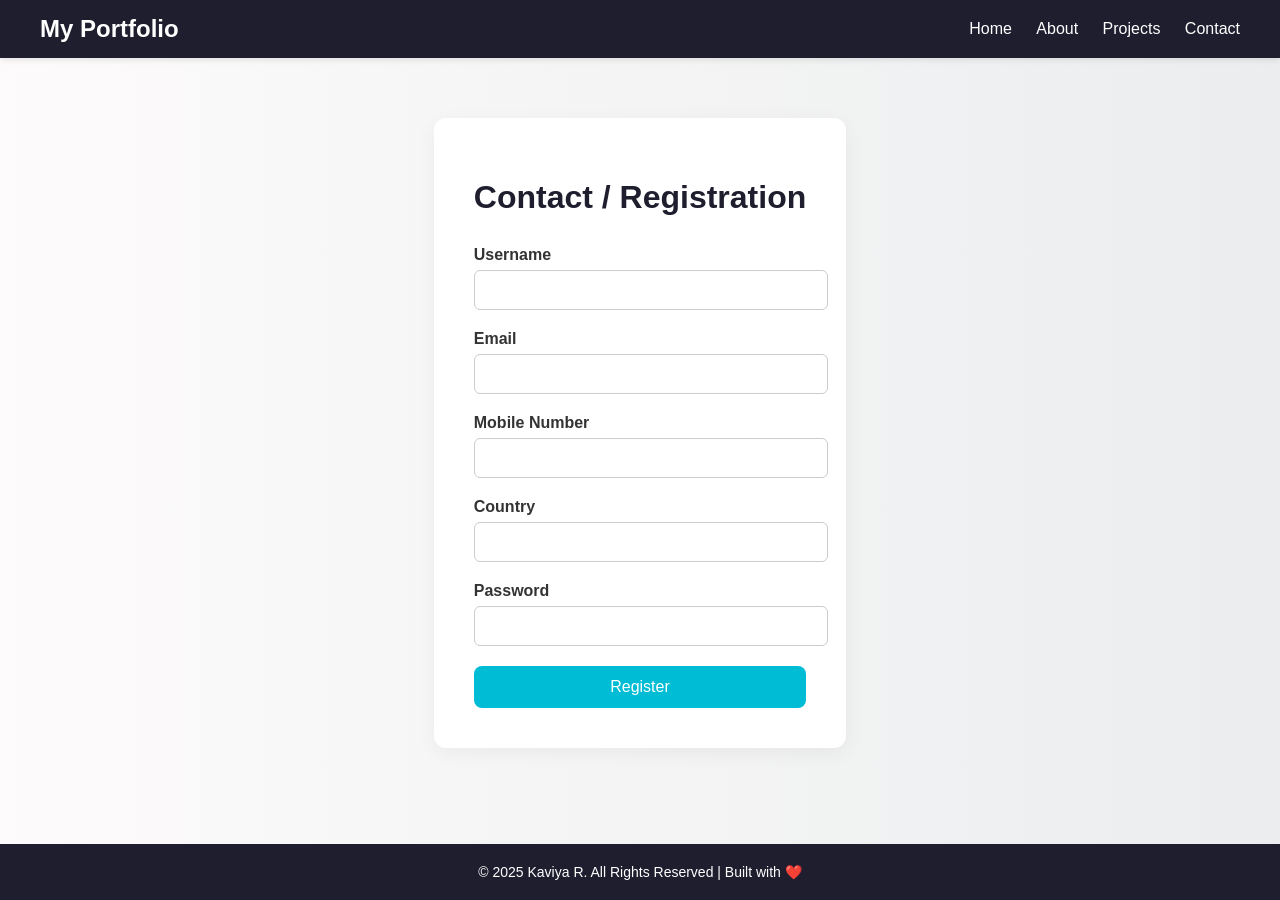
==== contact.html @ 436e2d33 "portfolio" ====
<!DOCTYPE html>
<html lang="en">
<head>
    <meta charset="UTF-8">
    <title>Contact - My Portfolio</title>
    <style>
        body {
            margin: 0;
            font-family: 'Segoe UI', sans-serif;
            background: linear-gradient(to right, #fdfbfb, #ebedee);
            color: #333;
            display: flex;
            flex-direction: column;
            min-height: 100vh;
        }

        .topnav {
            display: flex;
            justify-content: space-between;
            align-items: center;
            background-color: #1e1e2f;
            padding: 15px 40px;
            box-shadow: 0 2px 6px rgba(0,0,0,0.1);
        }

        .logo {
            font-size: 24px;
            font-weight: bold;
            color: #ffffff;
        }

        .nav-links a {
            margin-left: 20px;
            color: #ffffff;
            text-decoration: none;
            font-weight: 500;
            transition: color 0.3s;
        }

        .nav-links a:hover {
            color: #00bcd4;
        }

        .container {
            max-width: 600px;
            margin: 60px auto;
            background-color: #ffffff;
            padding: 40px;
            border-radius: 12px;
            box-shadow: 0 5px 20px rgba(0,0,0,0.05);
        }

        h1 {
            text-align: center;
            color: #1e1e2f;
            margin-bottom: 30px;
        }

        .form-group {
            margin-bottom: 20px;
        }

        label {
            display: block;
            margin-bottom: 6px;
            font-weight: 600;
        }

        input[type="text"],
        input[type="email"],
        input[type="password"] {
            width: 100%;
            padding: 10px;
            border: 1px solid #ccc;
            border-radius: 6px;
            font-size: 16px;
        }

        input[type="submit"] {
            width: 100%;
            background-color: #00bcd4;
            color: white;
            border: none;
            padding: 12px;
            font-size: 16px;
            border-radius: 8px;
            cursor: pointer;
            transition: background-color 0.3s;
        }

        input[type="submit"]:hover {
            background-color: #0198a8;
        }

        .footer {
            background-color: #1e1e2f;
            color: #ffffff;
            text-align: center;
            padding: 20px;
            font-size: 14px;
            margin-top: auto;
        }
    </style>
</head>
<body>

    <div class="topnav">
        <div class="logo">My Portfolio</div>
        <div class="nav-links">
            <a href="home.html">Home</a>
            <a href="about.html">About</a>
            <a href="projects.html">Projects</a>
            <a href="contact.html">Contact</a>
        </div>
    </div>

    <div class="container">
        <h1>Contact / Registration</h1>
        <form action="register.php" method="post">
            <div class="form-group">
                <label for="username">Username</label>
                <input type="text" id="username" name="username" required />
            </div>
            <div class="form-group">
                <label for="email">Email</label>
                <input type="email" id="email" name="email" required />
            </div>
            <div class="form-group">
                <label for="mobile">Mobile Number</label>
                <input type="text" id="mobile" name="mobile" required />
            </div>
            <div class="form-group">
                <label for="country">Country</label>
                <input type="text" id="country" name="country" required />
            </div>
            <div class="form-group">
                <label for="password">Password</label>
                <input type="password" id="password" name="password" required />
            </div>
            <input type="submit" value="Register" />
        </form>
    </div>

    <div class="footer">
        &copy; 2025 Kaviya R. All Rights Reserved | Built with ❤️
    </div>

</body>
</html>
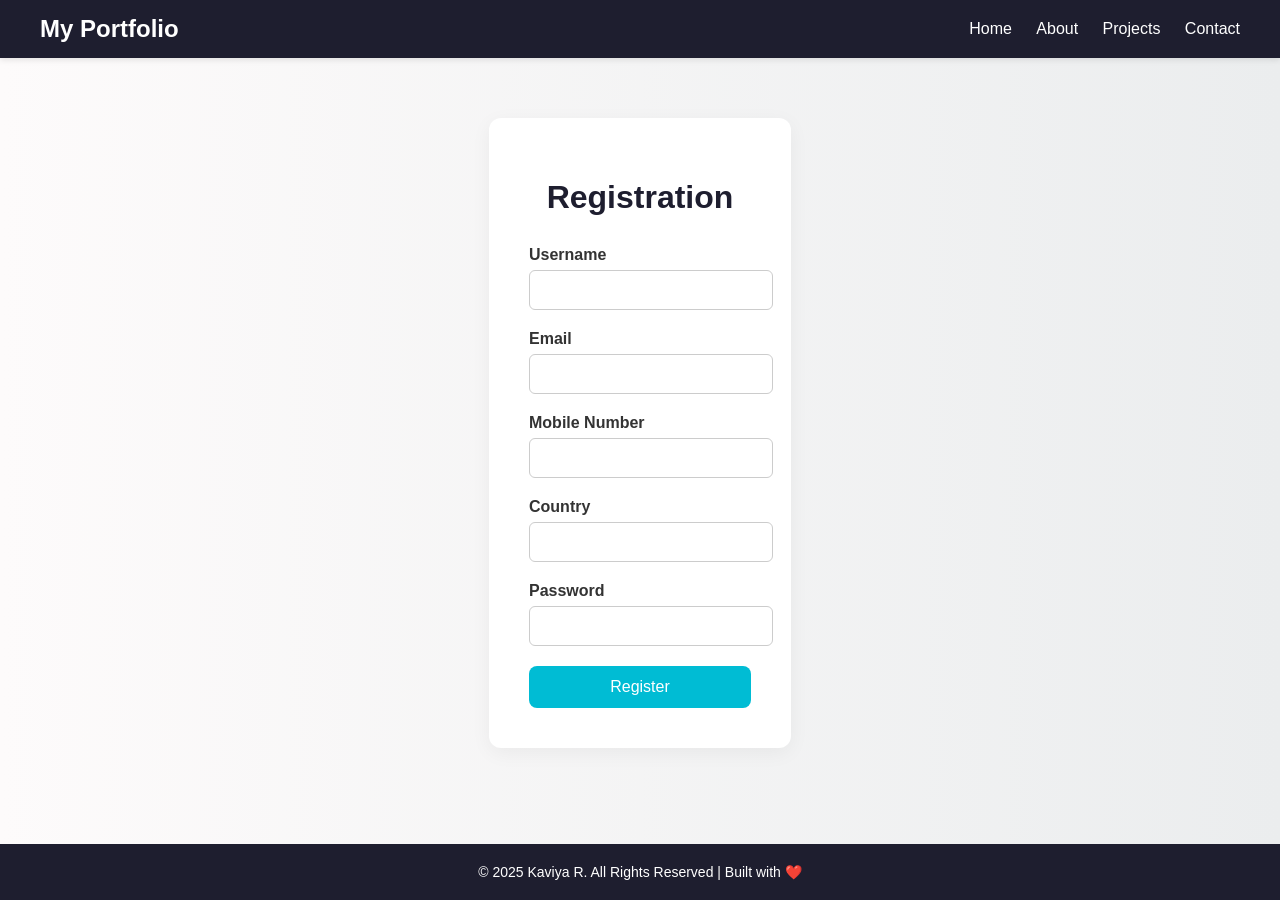
==== commit 167bc8f5: "contact page changs" ====
--- a/contact.html
+++ b/contact.html
@@ -115,7 +115,7 @@
     </div>
 
     <div class="container">
-        <h1>Contact / Registration</h1>
+        <h1> Registration</h1>
         <form action="register.php" method="post">
             <div class="form-group">
                 <label for="username">Username</label>
